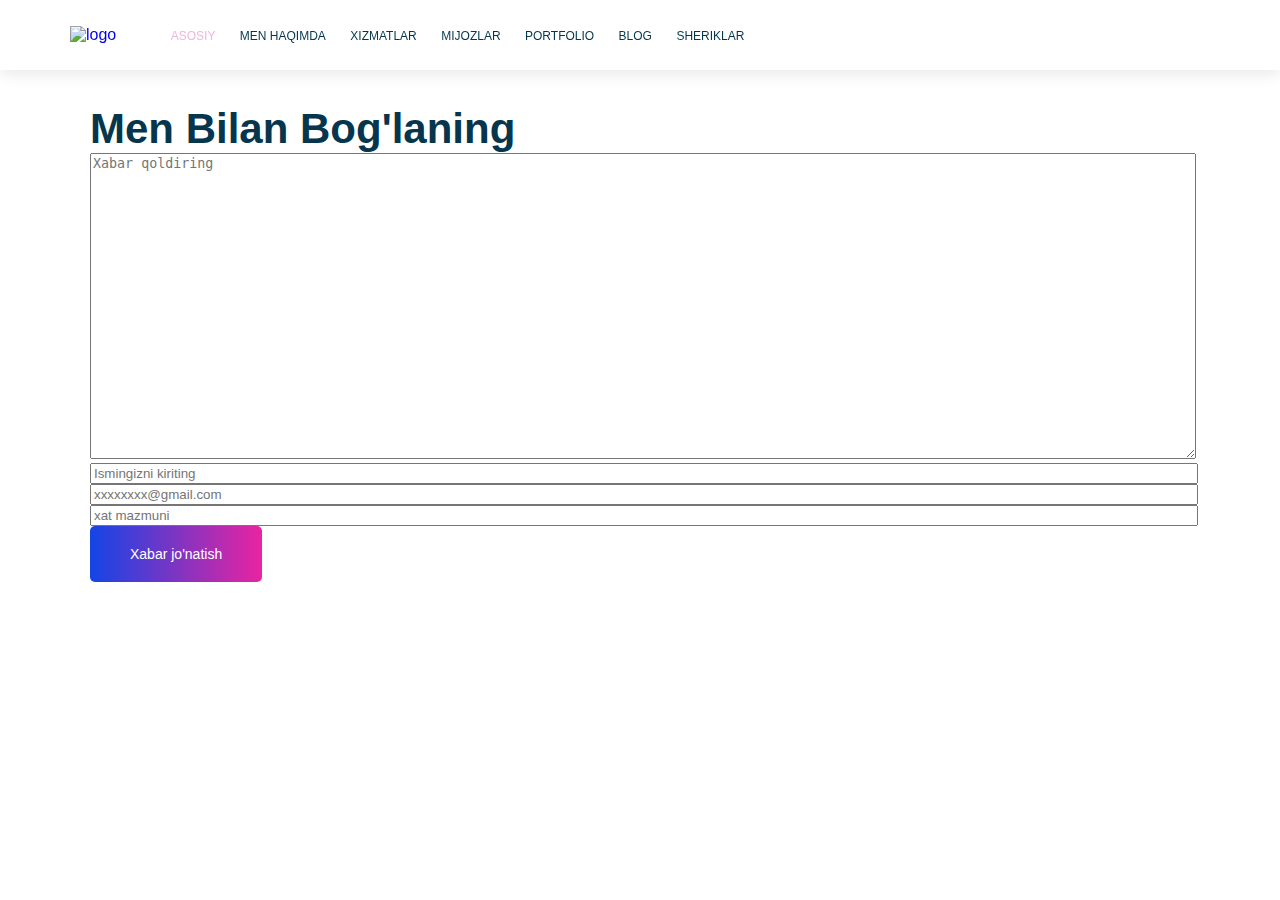
==== contact.html @ 0037aada "first commit" ====
<!DOCTYPE html>
<html lang="uz">
<head>
    <meta charset="UTF-8">
    <meta http-equiv="X-UA-Compatible" content="IE=edge">
    <meta name="viewport" content="width=device-width, initial-scale=1.0">
    <link rel="stylesheet" href="https://cdnjs.cloudflare.com/ajax/libs/font-awesome/6.2.1/css/all.min.css" integrity="sha512-MV7K8+y+gLIBoVD59lQIYicR65iaqukzvf/nwasF0nqhPay5w/9lJmVM2hMDcnK1OnMGCdVK+iQrJ7lzPJQd1w==" crossorigin="anonymous" referrerpolicy="no-referrer">
    <link rel="stylesheet" href="css/main.css">
    <link rel="stylesheet" href="./css/mainn.css">
    <title>Portfolio-contact</title>
</head>
<body>
    <!--    HEADER-->
    <header class="main-header">
        <div class="container">
            <div class="main-header__brand">
                <a href="index.html"><img src="https://img.logoipsum.com/274.svg" alt="logo"></a>
            </div>
            <nav class="main-navigation">
                <ul class="main-navigation__items">
                    <li class="main-navigation__item active"><a href="#">Asosiy</a></li>
                    <li class="main-navigation__item"><a href="#">Men haqimda</a></li>
                    <li class="main-navigation__item"><a href="#">Xizmatlar</a></li>
                    <li class="main-navigation__item"><a href="#">Mijozlar</a></li>
                    <li class="main-navigation__item"><a href="#">Portfolio</a></li>
                    <li class="main-navigation__item"><a href="#">Blog</a></li>
                    <li class="main-navigation__item"><a href="#">Sheriklar</a></li>
                </ul>
            </nav>
        </div>
    </header>

    <div class="container">
        <section class="contact" id="contact">
            <div class="section-title">
                Men bilan bog'laning
            </div>
            <form action="marifoxxurshhid80@gmail.com" method="post">
                <textarea rows="20" placeholder="Xabar qoldiring" name="message"></textarea>
                <input type="text" placeholder="Ismingizni kiriting" name="firstname">
                <input type="email" placeholder="xxxxxxxx@gmail.com" name="email">
                <input type="text" placeholder="xat mazmuni" name="subject">
                <button class="button" type="submit">Xabar jo'natish</button>
            </form>
        </section>
    </div>
</body>
</html>
---- css/main.css ----
body {
    font-family: sans-serif;
    margin: 0;
}
.container {
    width: 100%;
    max-width: 1140px;
    min-width: 1100px;
    margin: 0 auto;
}
.to-uppercase {
    text-transform: uppercase;
}
.clearfix {
    clear: both;
}
.main-header {
    position: fixed;
    width: 100%;
    top: 0;
    left: 0;
    background-color: #fff;
    box-shadow: 0px 3px 16px 0px rgb(0 0 0 / 10%);
    z-index: 10;
}
.main-header__brand {
    display: inline-block;
    vertical-align: middle;
}
.main-header__brand img {
    width: 64px;
}
.main-navigation {
    display: inline-block;
    vertical-align: middle;
}
.main-navigation__item {
    display: inline-block;
    padding: 10px;
}
.main-navigation__item a {
    text-decoration: none;
    color: #05364d;
    text-transform: uppercase;
    font-size: 12px;
    font-weight: 500;
}
.main-navigation__item a:hover {
    color: #efb6df;
}
.main-navigation__item.active a{
    color: #efb6df;
}
.main-section {
    padding: 100px 30px;
}
.main-section > div {
    width: 50%;
    float: left;
}
.main-section__image {
    text-align: right;
}
.main-section__welcome {
    font-size: 16px;
    font-weight: 500;
    margin-top: 20;
    letter-spacing: 2px;
    color: #797979;
}
.main-section__introduction {
    margin-top: 20px;
    font-size: 60px;
    font-weight: 500;
    margin-bottom: 20px;
    color: #05364e;
}
.main-section__position {
    color: #05364d;
    font-size: 24px;
    font-weight: 300;
    margin-bottom: 20px;
}
.main-section__social-netvorks a {
    color: #8fa1aa;
    font-size: 20px;
    display: inline-block;
    margin-right: 16px;
    cursor: pointer;
}
.main-section__social-netvorks a:hover i {
    color: #1c44e4;
}
.main-section__action {
    margin-top: 30px;
}
.statistics {
    padding-top: 100px;
}
.statistics__item {
    display: inline-block;
    width: 120px;
    background-color: #f8faff;
    text-align: center;
    padding: 5px 10px;
    margin-right: 20px;
}
.statistics__number {
    font-size: 27px;
    margin-bottom: 5px;
    background: linear-gradient(90deg, #1345e6 0%, #ed239f 100%);
    -webkit-background-clip: text;
    -webkit-text-fill-color: transparent;
}
.statistics__title {
    font-size: 16px;
    color: #797979;
    font-weight: 300;
}
/* About me section */

.about-me {
    padding: 100px 0;
}
.about-me > div {
    width: 50%;
    float: left;
}

.about-me__image img {
    width: 90%;
}
.section-subtitle {
    letter-spacing: 2px;
    font-weight: 500;
    margin-top: 10px;
    color: #797979;
    text-transform: uppercase;
}
.button {
    border: none;
    background: linear-gradient(to right, #1345e6 0%, #ed239f 51%, #1345e6 100%);
    background-size: 200% auto;
    color: #ffffff;
    font-weight: 500;
    font-size: 14px;
    padding: 20px 40px;
    cursor: pointer;
    border-radius: 5px;
    transition: 0.4s;
}
.button:hover {
    background-position: right center;
    color: #fff;
}
.section-title {
    margin-top: 5px;
    font-size: 42px;
    font-weight: 700;
    text-transform: capitalize;
    color: #05364d;
}
.blur-line {
    display: inline-block;
    position: relative;
    top: -2px;
    margin-left: 5px;
    width: 80px;
    height: 4px;
    background-color: rgba(237, 35, 159, 0.6);
    filter: blur(4px);
    border-radius: 4px;
}
.about-me__discription {
    font-size: 14px;
    font-weight: 300;
    color: #797979;
    line-height: 27px;
}
.about-me__action {
    margin-top: 40px;
}

.services {
    padding-top: 100px;
}
.sevice-card {
    display: inline-block;
    width: 30%;
    padding: 60px 30px;
    background-color: #f8faff;
    margin-right: 3%;
    text-align: center;
    box-sizing: border-box;
}
.sevice-card:hover {
    background-color: #5f30ff;
}
.sevice-card:hover .service-card__title,
.sevice-card:hover .service-card__discription,
.sevice-card:hover .service-card__link {
    color: #ffffff;
}
.service-card__title {
    color: #05364d;
    font-size: 20px;
    font-weight: 500;
    margin-bottom: 20px;
    text-transform: uppercase;
}
.service-card__discription {
    font-size: 14px;
    line-height: 27px;
    font-weight: 300;
    color: #797979;
}
.service-card__link {
    font-size: 13px;
    font-weight: 300;
    text-transform: uppercase;
    color: #05364d;
    text-decoration: none;
}


.clients {
    padding-top: 100px;
}
.client-item__info {
    padding-top: 50px;
    padding-left: 50px;
}
.client-item > div {
    width: 50%;
    float: left;
    box-sizing: border-box;
}
.client-item__image img {
    width: 100%;
}
.client-item__name {
    font-size: 20px;
    margin-bottom: 4px;
}
.client-item__position {
    font-size: 14px;
    font-weight: 300;
    color: #5b6d75;
}
.client-item__review {
    font-size: 14px;
    line-height: 27px;
    font-weight: 300;
    color: #5b6d75;
}
.client-item__rate {
    color: #ffd805;
}
.client-item__rate i:last-child {
    color: #aeb9be;
}
/* Portfolio section styles */

.portfolio {
    padding: 100px 0;
}
.portfolio-filters {
    list-style: none;
    margin-top: 50px;
    padding-left: 0;
}
.portfolio-filters li:hover,
.portfolio-filters li.active {
    color: #1345e6;
}
.portfolio-filters li {
    display: inline-block;
    margin-right: 40px;
    font-size: 13px;
    font-weight: 400;
    text-transform: uppercase;
    cursor: pointer;
}
.portfolio-item {
    position: relative;
    display: inline-block;
    cursor: pointer;
    width: 50%;
    padding: 10px;
    box-sizing: border-box;
}
.portfolio-item__image {
    width: 100%;
}
.portfolio-items {
    margin-top: 50px;
    position: relative;
}

.portfolio-item__overlay {
    position: absolute;
    left: 0;
    top: 0;
    height: 100%;
    width: 100%;
    background-color: rgba(19, 69, 230, 0.9);
    visibility: hidden;
    z-index: 1;
}
.portfolio-item__info {
    position: absolute;
    bottom: 44px;
    left: 80px;
    color: white;
    visibility: hidden;
    z-index: 1;
}
.portfolio-item__info a {
    color: white;
    text-decoration: none;
}
.portfolio-item:hover .portfolio-item__overlay {
    visibility: visible;
    top: 20px;
    left: 20px;
}
.portfolio-item:hover .portfolio-item__info {
    bottom: 24px;
    left: 60px;
    visibility: visible;
}
.portfolio-item-1 {
    padding-left: 0;
}
.portfolio-item-2 {
    position: absolute;
    top: 0;
    right: 0;
}
.portfolio-item-3 {
    position: absolute;
    top: 408px;
    right: 0;
}
---- css/mainn.css ----
.main-banner {
    background: url(../img/home-banner.png) no-repeat top center;
    background-position: center;
    background-size: cover;
    min-height: 890px;
}
.blog {
    padding-top: 100px;
}
.blog-items{
    margin-top:50px;
}
.blog-item{
    display: inline-block;
    width: 30%;
    margin-right: 3%;
    box-sizing: border-box;
}
.blog-item:hover{
    box-shadow: 0px 10px 20px rgb(5 54 77/10%);
}
.blog-item:hover .blog-item__info {
    background-color: white;
}
.blog-item__image img {
    width: 100%;
}
.blog-item__info{
    background-color: #F8FAFF;
    padding: 30px;
    color: #797979;
}
.blog-item__main-info span {
    font-size: 14px;
    margin-right: 30px;
    font-weight: lighter;
}
.blog-item__info i {
    margin-right: 5px;
}
.blog-item__title {
    font-size: 20px;
    margin-top: 20px;
    margin-bottom: 15px;
    color: #05364d;
    font-weight: 700;
}
.blog-item__description {
    line-height: 27px;
    font-weight: 500;
    font-size: 15px;
}
.blog-item__learn-more{
    font-size: 13px;
    font-weight: 500;
    text-transform: uppercase;
    color: #05364d;
    display: inline-block;
    position: relative;
    cursor: pointer;
}
a {
    text-decoration: none;
}
.blog-item__learn-more:hover {
    color: #ed239f;
}
.partners {
    padding-top: 100px;
}
.partner {
    display: inline-block;
    padding: 0 30px;
}
.contact {
    padding: 100px 20px;
}
textarea, input {
    width: 100%;
}
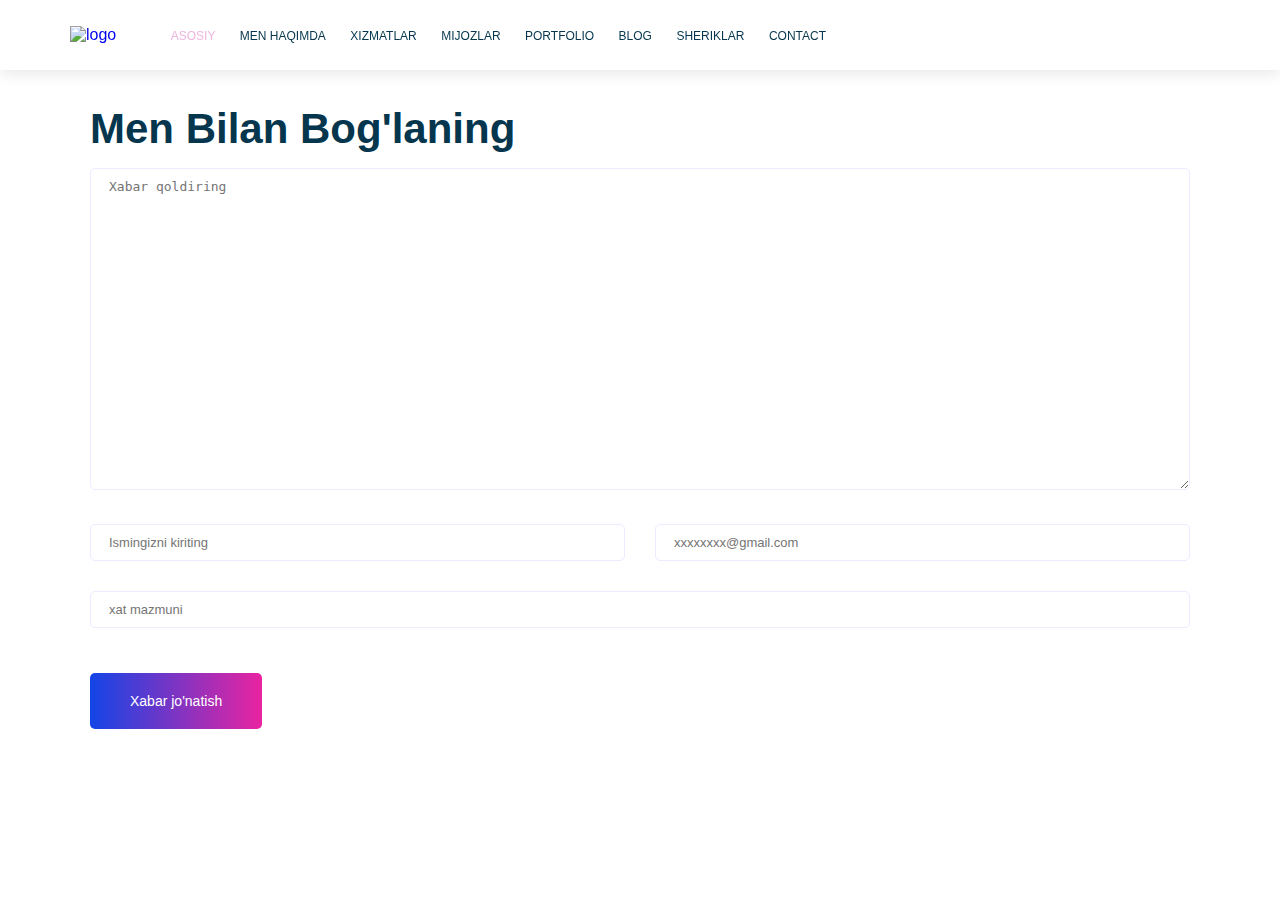
==== commit b4f73d4c: "add contact.html" ====
--- a/contact.html
+++ b/contact.html
@@ -18,13 +18,14 @@
             </div>
             <nav class="main-navigation">
                 <ul class="main-navigation__items">
-                    <li class="main-navigation__item active"><a href="#">Asosiy</a></li>
+                    <li class="main-navigation__item active"><a href="./index.html">Asosiy</a></li>
                     <li class="main-navigation__item"><a href="#">Men haqimda</a></li>
                     <li class="main-navigation__item"><a href="#">Xizmatlar</a></li>
                     <li class="main-navigation__item"><a href="#">Mijozlar</a></li>
                     <li class="main-navigation__item"><a href="#">Portfolio</a></li>
                     <li class="main-navigation__item"><a href="#">Blog</a></li>
                     <li class="main-navigation__item"><a href="#">Sheriklar</a></li>
+                    <li class="main-navigation__item"><a href="./contact.html">contact</a></li>
                 </ul>
             </nav>
         </div>
@@ -37,10 +38,14 @@
             </div>
             <form action="marifoxxurshhid80@gmail.com" method="post">
                 <textarea rows="20" placeholder="Xabar qoldiring" name="message"></textarea>
-                <input type="text" placeholder="Ismingizni kiriting" name="firstname">
-                <input type="email" placeholder="xxxxxxxx@gmail.com" name="email">
+                <div class="half-row contact-firstname">
+                    <input type="text" placeholder="Ismingizni kiriting" name="firstname">
+                </div>
+                <div class="half-row contact-email">
+                    <input type="email" placeholder="xxxxxxxx@gmail.com" name="email">
+                </div>
                 <input type="text" placeholder="xat mazmuni" name="subject">
-                <button class="button" type="submit">Xabar jo'natish</button>
+                <button class="button contact-send" type="submit">Xabar jo'natish</button>
             </form>
         </section>
     </div>
--- a/css/mainn.css
+++ b/css/mainn.css
@@ -77,4 +77,31 @@
 }
 textarea, input {
     width: 100%;
+    padding: 10px;
+    margin: 15px 0;
+    border: 1px solid #f0e9ff;
+    border-radius: 5px;
+    color: #495057;
+    padding-left: 18px;
+    font-size: 13px;
+    background: transparent;
+    box-sizing: border-box;
+}
+textarea:focus,
+input:focus {
+    outline: 0;
+}
+.half-row {
+    width: 50%;
+    float: left;
+    box-sizing: border-box;
+}
+.contact-firstname {
+    padding-right: 15px;
+}
+.contact-email {
+    padding-left: 15px;
+}
+.contact-send {
+    margin-top: 30px;
 }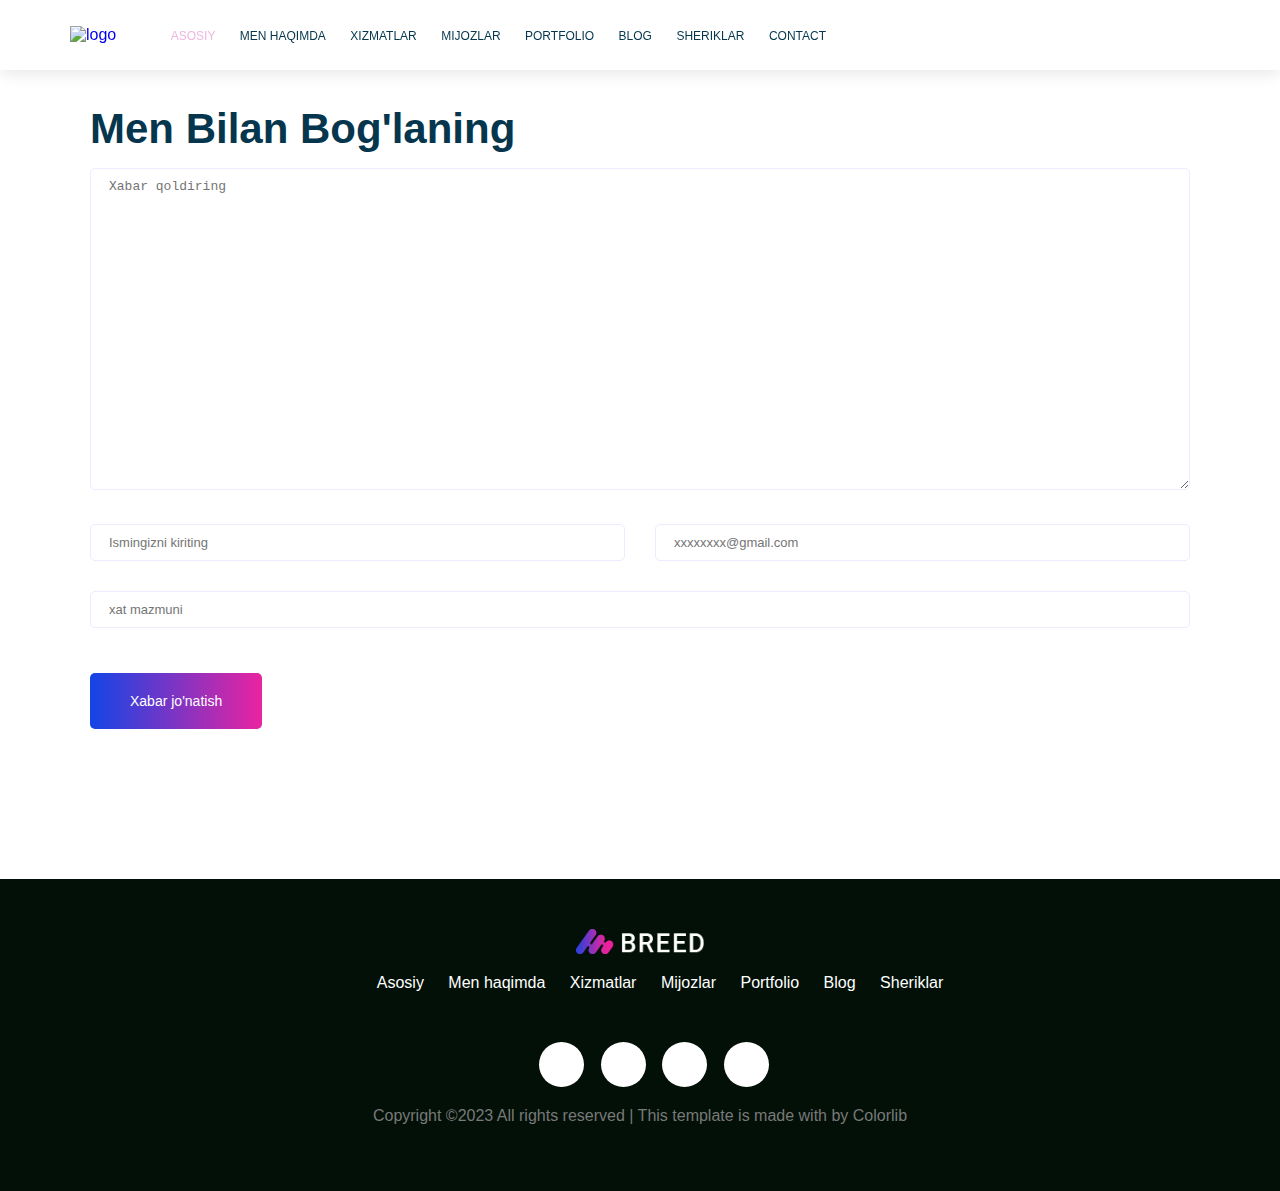
==== commit 6384b6a6: "add footer" ====
--- a/contact.html
+++ b/contact.html
@@ -36,7 +36,7 @@
             <div class="section-title">
                 Men bilan bog'laning
             </div>
-            <form action="marifoxxurshhid80@gmail.com" method="post">
+            <form action="#" method="post">
                 <textarea rows="20" placeholder="Xabar qoldiring" name="message"></textarea>
                 <div class="half-row contact-firstname">
                     <input type="text" placeholder="Ismingizni kiriting" name="firstname">
@@ -49,5 +49,32 @@
             </form>
         </section>
     </div>
+    <footer class="footer">
+        <div class="container">
+            <div class="footer-brand">
+                <img src="./img/log.png (1).webp" alt="logo">
+            </div>
+            <nav class="footer-navigation">
+                <ul class="footer-navigation__items">
+                    <li class="footer-navigation__item"><a href="#">Asosiy</a></li>
+                    <li class="footer-navigation__item"><a href="#">Men haqimda</a></li>
+                    <li class="footer-navigation__item"><a href="#">Xizmatlar</a></li>
+                    <li class="footer-navigation__item"><a href="#">Mijozlar</a></li>
+                    <li class="footer-navigation__item"><a href="#">Portfolio</a></li>
+                    <li class="footer-navigation__item"><a href="#">Blog</a></li>
+                    <li class="footer-navigation__item"><a href="#">Sheriklar</a></li>
+                </ul>
+            </nav>
+            <ul class="footer__socials">
+                <li class="footer-social"><a href="#"><i class="fab fa-telegram"></i></a></li>
+                <li class="footer-social"><a href="#"><i class="fab fa-facebook-f"></i></a></li>
+                <li class="footer-social"><a href="#"><i class="fab fa-instagram"></i></a></li>
+                <li class="footer-social"><a href="#"><i class="fab fa-youtube"></i></a></li>
+            </ul>
+            <p class="footer__text">
+                Copyright ©2023 All rights reserved | This template is made with <i class="fa fa-heart"></i> by Colorlib
+            </p>
+        </div>
+    </footer>
 </body>
 </html>--- a/css/main.css
+++ b/css/main.css
@@ -133,7 +133,7 @@
 .section-subtitle {
     letter-spacing: 2px;
     font-weight: 500;
-    margin-top: 10px;
+    margin-top: 0.625rem;
     color: #797979;
     text-transform: uppercase;
 }
@@ -144,7 +144,7 @@
     color: #ffffff;
     font-weight: 500;
     font-size: 14px;
-    padding: 20px 40px;
+    padding: 1.26rem 2.5rem;
     cursor: pointer;
     border-radius: 5px;
     transition: 0.4s;
@@ -341,4 +341,25 @@
     position: absolute;
     top: 408px;
     right: 0;
+}
+@media only screen and (max-with: 767px) {
+    .container {
+        width: 96%;
+    }
+    .main-navigation {
+        display: none;
+    }
+    .main-banner {
+        background: none;
+        min-height: auto;
+    }
+    .main-section__image {
+        display: none;
+    }
+    .main-section > div {
+        width: 100px;
+    }
+    .statistics__item {
+        width: 100px;
+    }
 }--- a/css/mainn.css
+++ b/css/mainn.css
@@ -104,4 +104,74 @@
 }
 .contact-send {
     margin-top: 30px;
+}
+.footer {
+    padding: 50px 0;
+    background-color: #021007;
+    text-align: center;
+    margin-top: 50px;
+}
+.footer-navigation__items {
+    margin-bottom: 50px;
+}
+.footer-brand img {
+    width: 128px;
+}
+.footer-navigation__item {
+    display: inline-block;
+    padding: 0 10px;
+}
+.footer-navigation__item a {
+    color: white;
+    text-decoration: none;
+}
+.footer__socials {
+    list-style: none;
+}
+.footer-social {
+    display: inline-block;
+    width: 45px;
+    height: 45px;
+    line-height: 45px;
+    text-align: center;
+    background: #ffffff;
+    border-radius: 36px;
+    color: #05364d;
+    font-size: 1rem;
+    margin-right: 12px;
+}
+.footer-social a {
+    color: #021017;
+}
+.footer__text {
+    color: #797979;
+}
+.footer-social:hover {
+    background: linear-gradient(90deg, #1345e6 0%, #ed239f 100%);
+    color: white;
+    font-weight: bold;
+}
+.footer-social:hover i{
+    color: white;
+}
+@media only screen and (max-with: 767px) {
+    .container {
+        width: 96%;
+    }
+    .main-navigation {
+        display: none;
+    }
+    .main-banner {
+        background: none;
+        min-height: auto;
+    }
+    .main-section__image {
+        display: none;
+    }
+    .main-section > div {
+        width: 100px;
+    }
+    .statistics__item {
+        width: 100px;
+    }
 }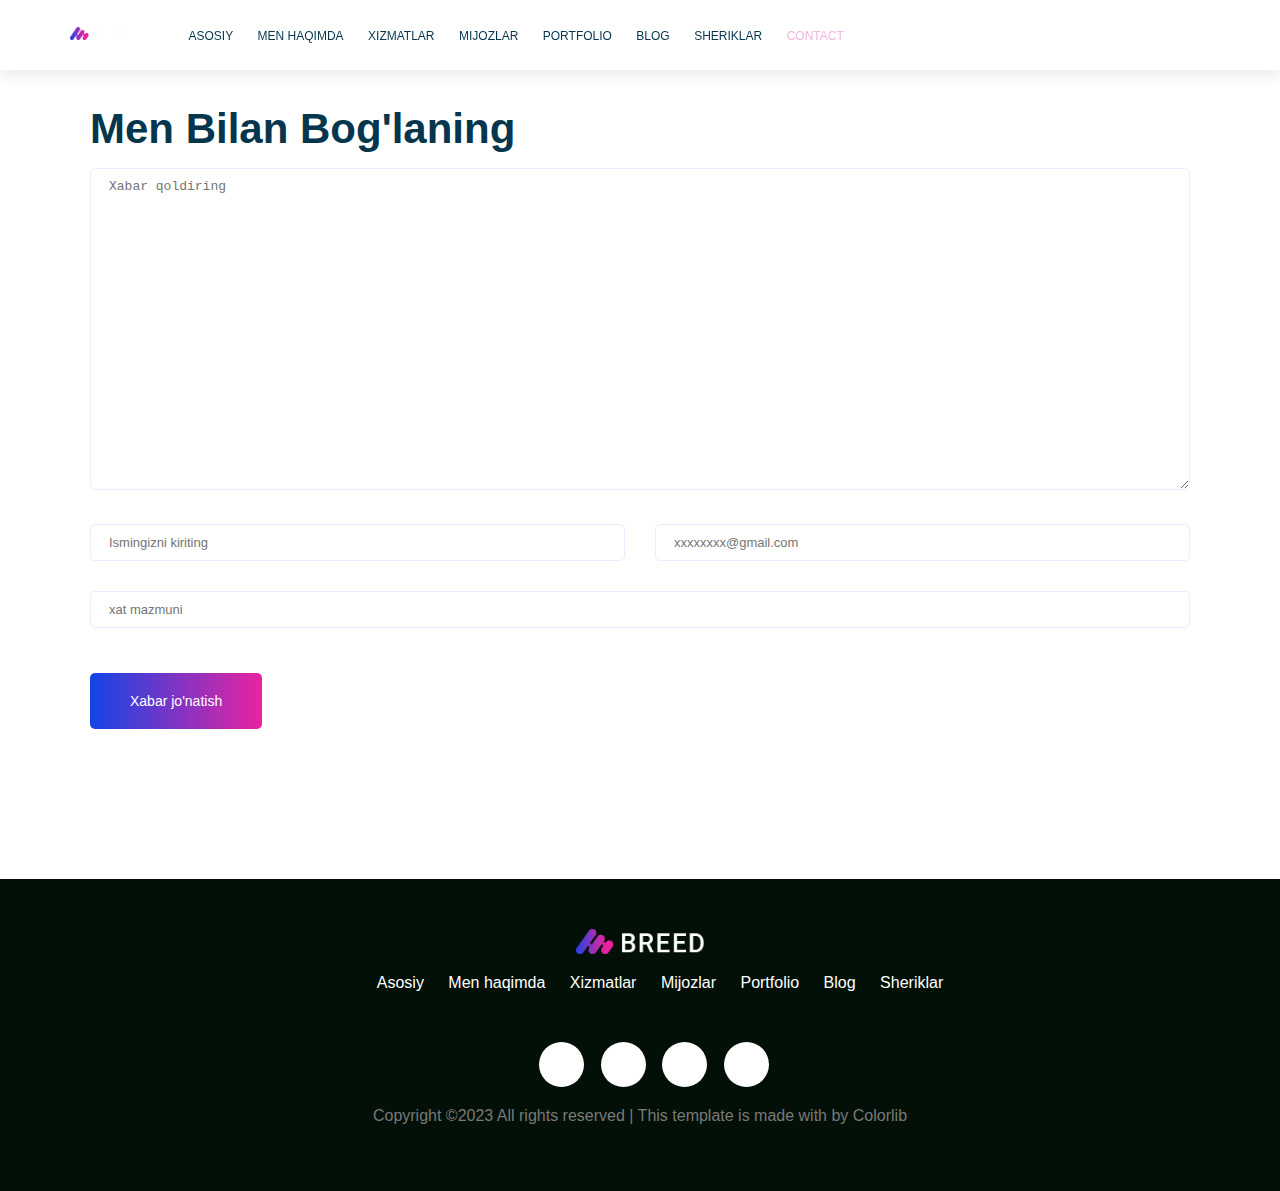
==== commit 13b99325: "add style" ====
--- a/contact.html
+++ b/contact.html
@@ -14,18 +14,18 @@
     <header class="main-header">
         <div class="container">
             <div class="main-header__brand">
-                <a href="index.html"><img src="https://img.logoipsum.com/274.svg" alt="logo"></a>
+                <a href="index.html"><img src="./img/log.png (1).webp" alt="logo"></a>
             </div>
             <nav class="main-navigation">
                 <ul class="main-navigation__items">
-                    <li class="main-navigation__item active"><a href="./index.html">Asosiy</a></li>
+                    <li class="main-navigation__item"><a href="./index.html">Asosiy</a></li>
                     <li class="main-navigation__item"><a href="#">Men haqimda</a></li>
                     <li class="main-navigation__item"><a href="#">Xizmatlar</a></li>
                     <li class="main-navigation__item"><a href="#">Mijozlar</a></li>
                     <li class="main-navigation__item"><a href="#">Portfolio</a></li>
                     <li class="main-navigation__item"><a href="#">Blog</a></li>
                     <li class="main-navigation__item"><a href="#">Sheriklar</a></li>
-                    <li class="main-navigation__item"><a href="./contact.html">contact</a></li>
+                    <li class="main-navigation__item active"><a href="./contact.html">contact</a></li>
                 </ul>
             </nav>
         </div>
--- a/css/main.css
+++ b/css/main.css
@@ -192,6 +192,7 @@
     margin-right: 3%;
     text-align: center;
     box-sizing: border-box;
+    transition: all 0.4s ease 0s;
 }
 .sevice-card:hover {
     background-color: #5f30ff;
@@ -306,6 +307,7 @@
     background-color: rgba(19, 69, 230, 0.9);
     visibility: hidden;
     z-index: 1;
+    transition: all 0.4s ease;
 }
 .portfolio-item__info {
     position: absolute;
@@ -314,6 +316,7 @@
     color: white;
     visibility: hidden;
     z-index: 1;
+    transition: all 0.4s ease;
 }
 .portfolio-item__info a {
     color: white;
@@ -342,24 +345,3 @@
     top: 408px;
     right: 0;
 }
-@media only screen and (max-with: 767px) {
-    .container {
-        width: 96%;
-    }
-    .main-navigation {
-        display: none;
-    }
-    .main-banner {
-        background: none;
-        min-height: auto;
-    }
-    .main-section__image {
-        display: none;
-    }
-    .main-section > div {
-        width: 100px;
-    }
-    .statistics__item {
-        width: 100px;
-    }
-}--- a/css/mainn.css
+++ b/css/mainn.css
@@ -15,6 +15,7 @@
     width: 30%;
     margin-right: 3%;
     box-sizing: border-box;
+    overflow: hidden;
 }
 .blog-item:hover{
     box-shadow: 0px 10px 20px rgb(5 54 77/10%);
@@ -24,6 +25,8 @@
 }
 .blog-item__image img {
     width: 100%;
+    vertical-align: middle;
+    transition: all 0.4s ease;
 }
 .blog-item__info{
     background-color: #F8FAFF;
@@ -59,8 +62,14 @@
     position: relative;
     cursor: pointer;
 }
+.blog-item:hover .blog-item__image img {
+    transform: scale(1.1);
+}
 a {
     text-decoration: none;
+}
+.blog-item__image {
+    overflow: hidden;
 }
 .blog-item__learn-more:hover {
     color: #ed239f;
@@ -154,24 +163,6 @@
 .footer-social:hover i{
     color: white;
 }
-@media only screen and (max-with: 767px) {
-    .container {
-        width: 96%;
-    }
-    .main-navigation {
-        display: none;
-    }
-    .main-banner {
-        background: none;
-        min-height: auto;
-    }
-    .main-section__image {
-        display: none;
-    }
-    .main-section > div {
-        width: 100px;
-    }
-    .statistics__item {
-        width: 100px;
-    }
+a {
+    transition: all 0.3 ease-in-out !important;
 }